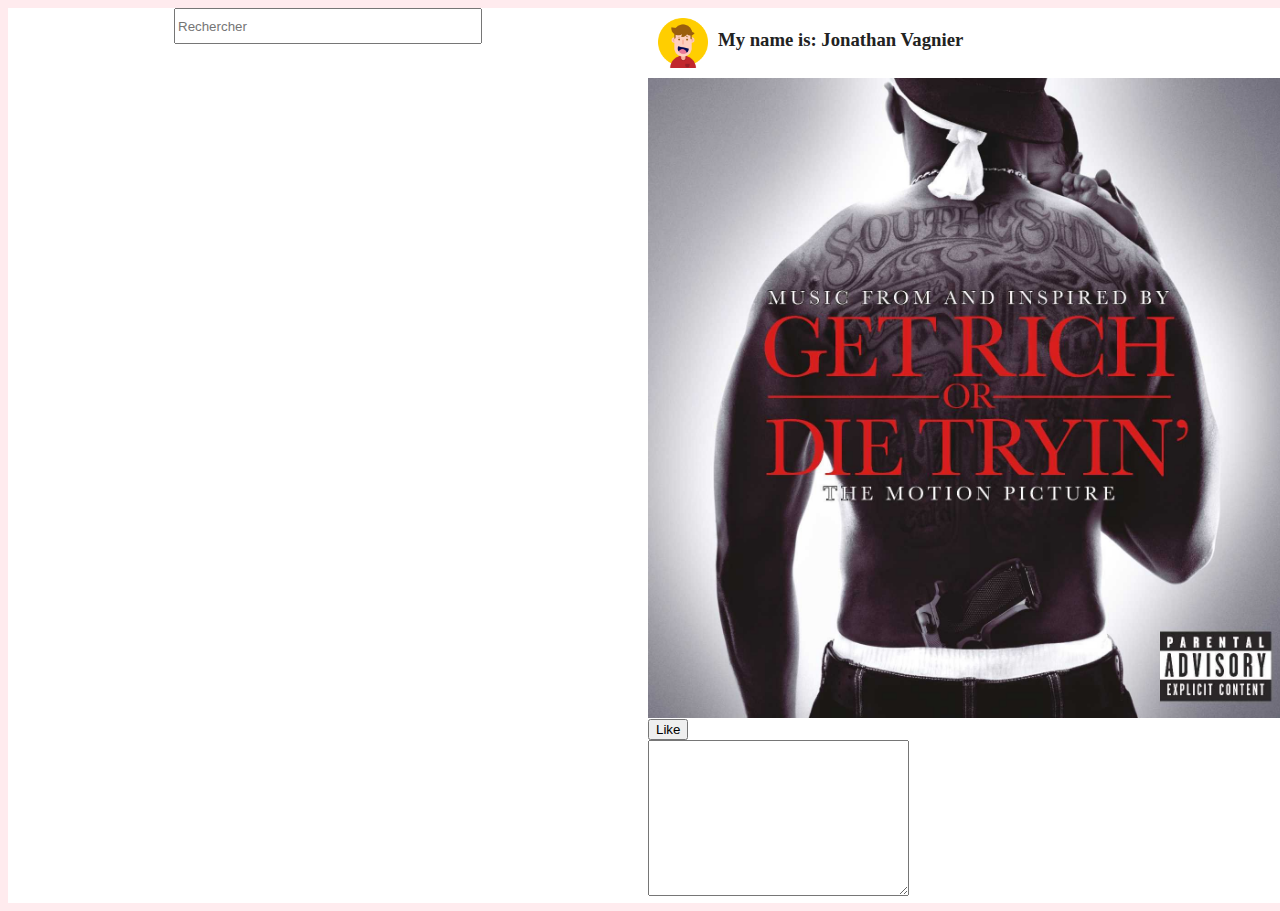
==== demo-site/index.html @ 0511d315 "HTML OK / CSS KO" ====
<!doctype html>
<html lang="en">

<head>
  <meta charset="utf-8">
  <title>Demo HTML / CSS</title>
  <meta name="description" content="Page de démonstration">
  <meta name="viewport" content="width=device-width, initial-scale=1">

  <meta property="og:title" content="">
  <meta property="og:type" content="">
  <meta property="og:url" content="">
  <meta property="og:image" content="">

  <link rel="stylesheet" href="css/main.css">

</head>

<body class="body flex">

  <!-- Add your site or application content here -->
  <header class="header flex">
    <div class="header-actions flex">
      <div class="search-bar flex">
        <input type="text" placeholder="Rechercher" class="flex" />
      </div>
    </div>
  </header>
  <section class="section">
    <div class="card">
      <div class="card-header flex">
        <div class="avatar">
          <img src="img/my-avatar.png">
        </div>
        <div class="card-title flex">
          <h3>My name is: Jonathan Vagnier</h3>
        </div>
      </div>
      <div class="card-content">
        <img src="img/50cent.jpg">
      </div>
      <div class="card-footer">
        <div class="card-footer-actions">
          <button class="like">Like</button>
        </div>
        <div class="card-footer-comment">
          <textarea class="comment" name="comment" id="" cols="30" rows="10"></textarea>
        </div>
      </div>
    </div>
  </section>

</body>

</html>
---- demo-site/css/main.css ----
/*! HTML5 Boilerplate v8.0.0 | MIT License | https://html5boilerplate.com/ */

/* main.css 2.1.0 | MIT License | https://github.com/h5bp/main.css#readme */
/*
 * What follows is the result of much research on cross-browser styling.
 * Credit left inline and big thanks to Nicolas Gallagher, Jonathan Neal,
 * Kroc Camen, and the H5BP dev community and team.
 */

/* ==========================================================================
   Base styles: opinionated defaults
   ========================================================================== */

html {
  color: #222;
  font-size: 1em;
  line-height: 1.4;
}

/*
 * Remove text-shadow in selection highlight:
 * https://twitter.com/miketaylr/status/12228805301
 *
 * Vendor-prefixed and regular ::selection selectors cannot be combined:
 * https://stackoverflow.com/a/16982510/7133471
 *
 * Customize the background color to match your design.
 */

::-moz-selection {
  background: #b3d4fc;
  text-shadow: none;
}

::selection {
  background: #b3d4fc;
  text-shadow: none;
}

/*
 * A better looking default horizontal rule
 */

hr {
  display: block;
  height: 1px;
  border: 0;
  border-top: 1px solid #ccc;
  margin: 1em 0;
  padding: 0;
}

/*
 * Remove the gap between audio, canvas, iframes,
 * images, videos and the bottom of their containers:
 * https://github.com/h5bp/html5-boilerplate/issues/440
 */

audio,
canvas,
iframe,
img,
svg,
video {
  vertical-align: middle;
}

/*
 * Remove default fieldset styles.
 */

fieldset {
  border: 0;
  margin: 0;
  padding: 0;
}

/*
 * Allow only vertical resizing of textareas.
 */

textarea {
  resize: vertical;
}

/* ==========================================================================
   Author's custom styles
   ========================================================================== */

/* ==========================================================================
   Helper classes
   ========================================================================== */

/*
 * Hide visually and from screen readers
 */

.hidden,
[hidden] {
  display: none !important;
}

/*
 * Hide only visually, but have it available for screen readers:
 * https://snook.ca/archives/html_and_css/hiding-content-for-accessibility
 *
 * 1. For long content, line feeds are not interpreted as spaces and small width
 *    causes content to wrap 1 word per line:
 *    https://medium.com/@jessebeach/beware-smushed-off-screen-accessible-text-5952a4c2cbfe
 */

.sr-only {
  border: 0;
  clip: rect(0, 0, 0, 0);
  height: 1px;
  margin: -1px;
  overflow: hidden;
  padding: 0;
  position: absolute;
  white-space: nowrap;
  width: 1px;
  /* 1 */
}

/*
 * Extends the .sr-only class to allow the element
 * to be focusable when navigated to via the keyboard:
 * https://www.drupal.org/node/897638
 */

.sr-only.focusable:active,
.sr-only.focusable:focus {
  clip: auto;
  height: auto;
  margin: 0;
  overflow: visible;
  position: static;
  white-space: inherit;
  width: auto;
}

/*
 * Hide visually and from screen readers, but maintain layout
 */

.invisible {
  visibility: hidden;
}

/*
 * Clearfix: contain floats
 *
 * For modern browsers
 * 1. The space content is one way to avoid an Opera bug when the
 *    `contenteditable` attribute is included anywhere else in the document.
 *    Otherwise it causes space to appear at the top and bottom of elements
 *    that receive the `clearfix` class.
 * 2. The use of `table` rather than `block` is only necessary if using
 *    `:before` to contain the top-margins of child elements.
 */

.clearfix::before,
.clearfix::after {
  content: " ";
  display: table;
}

.clearfix::after {
  clear: both;
}

/* ==========================================================================
   EXAMPLE Media Queries for Responsive Design.
   These examples override the primary ('mobile first') styles.
   Modify as content requires.
   ========================================================================== */

@media only screen and (min-width: 35em) {
  /* Style adjustments for viewports that meet the condition */
}

@media print,
  (-webkit-min-device-pixel-ratio: 1.25),
  (min-resolution: 1.25dppx),
  (min-resolution: 120dpi) {
  /* Style adjustments for high resolution devices */
}

/* ==========================================================================
   Print styles.
   Inlined to avoid the additional HTTP request:
   https://www.phpied.com/delay-loading-your-print-css/
   ========================================================================== */

@media print {
  *,
  *::before,
  *::after {
    background: #fff !important;
    color: #000 !important;
    /* Black prints faster */
    box-shadow: none !important;
    text-shadow: none !important;
  }

  a,
  a:visited {
    text-decoration: underline;
  }

  a[href]::after {
    content: " (" attr(href) ")";
  }

  abbr[title]::after {
    content: " (" attr(title) ")";
  }

  /*
   * Don't show links that are fragment identifiers,
   * or use the `javascript:` pseudo protocol
   */
  a[href^="#"]::after,
  a[href^="javascript:"]::after {
    content: "";
  }

  pre {
    white-space: pre-wrap !important;
  }

  pre,
  blockquote {
    border: 1px solid #999;
    page-break-inside: avoid;
  }

  /*
   * Printing Tables:
   * https://web.archive.org/web/20180815150934/http://css-discuss.incutio.com/wiki/Printing_Tables
   */
  thead {
    display: table-header-group;
  }

  tr,
  img {
    page-break-inside: avoid;
  }

  p,
  h2,
  h3 {
    orphans: 3;
    widows: 3;
  }

  h2,
  h3 {
    page-break-after: avoid;
  }
}

.flex {
  display: flex;
  flex-wrap: wrap;
}

.body {
  background-color: #FFEBEE;
  justify-content: center;
  width: 100%;
}

.header {
  background-color: #FFF;
  justify-content: center;
  width: 640px;
}

.section {
  background-color: #FFF;
  justify-content: center;
  width: 640px;
}

.header-actions {
}

.header-actions input {
  width: 300px;
  height: 30px;
}

.card-title {
}

.card-title h1,
.card-title h2,
.card-title h3,
.card-title h4,
.card-title h5,
.card-title h6 {
  justify-content: center;
  text-align: center;
  flex-wrap: nowrap;
}

.card-content img {
  max-height: 640px;
  max-width: 640px;
}

.avatar img {
  height: 50px;
  width: 50px;
  margin: 10px;
}
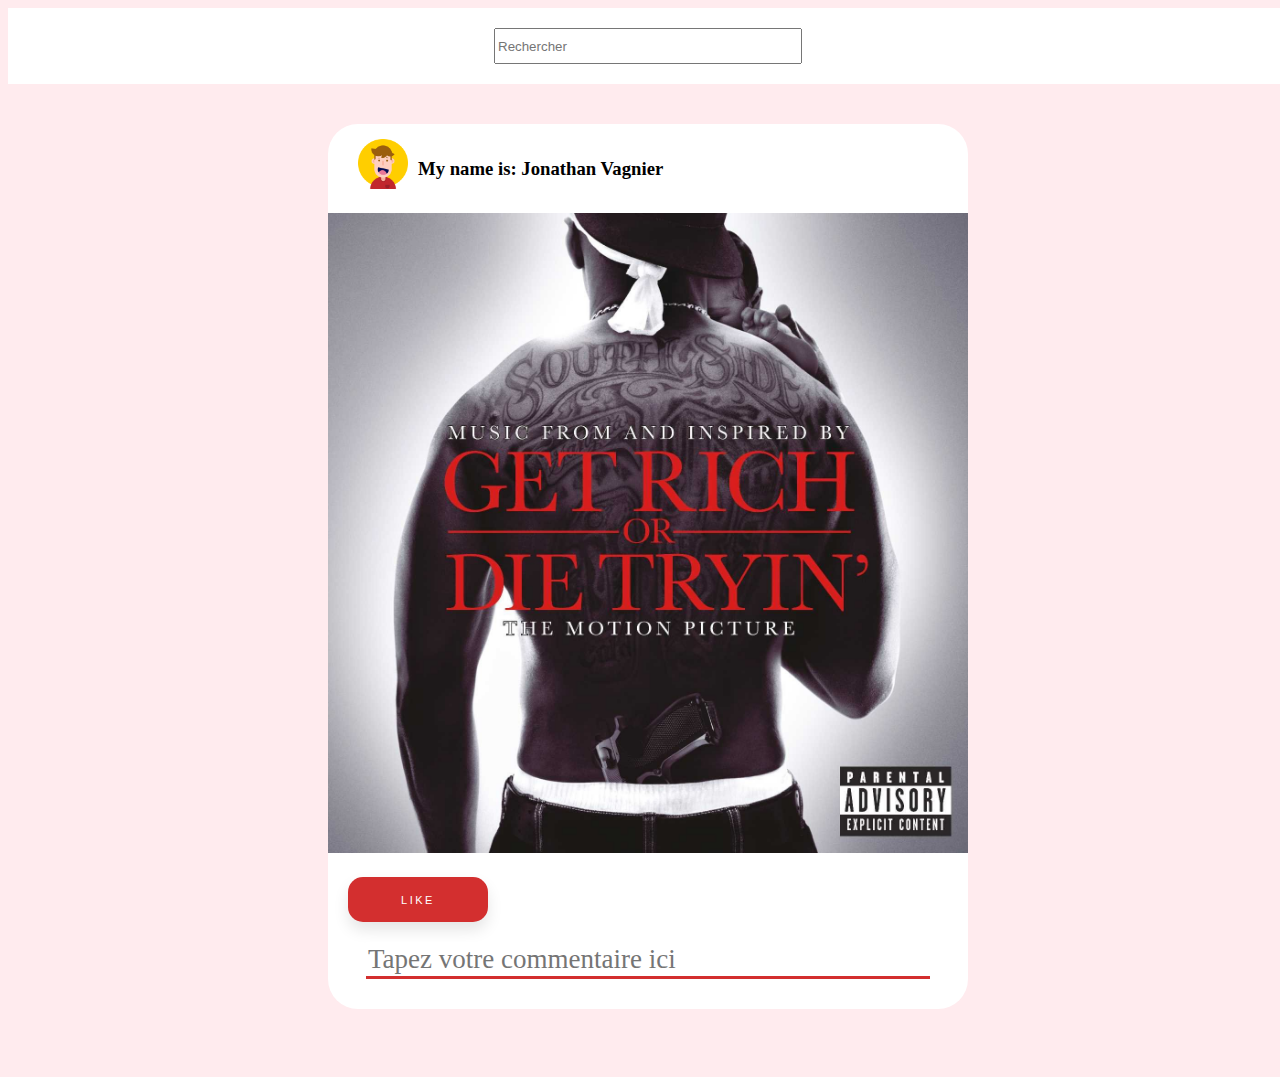
==== commit 2a71e0f9: "CSS 80% terminé" ====
--- a/demo-site/index.html
+++ b/demo-site/index.html
@@ -41,10 +41,10 @@
       </div>
       <div class="card-footer">
         <div class="card-footer-actions">
-          <button class="like">Like</button>
+          <button type="button" class="like">Like</button>
         </div>
-        <div class="card-footer-comment">
-          <textarea class="comment" name="comment" id="" cols="30" rows="10"></textarea>
+        <div class="card-footer-comment flex">
+          <textarea class="comment" name="comment" id="" cols="30" rows="10" placeholder="Tapez votre commentaire ici"></textarea>
         </div>
       </div>
     </div>
--- a/demo-site/css/main.css
+++ b/demo-site/css/main.css
@@ -1,264 +1,5 @@
-/*! HTML5 Boilerplate v8.0.0 | MIT License | https://html5boilerplate.com/ */
-
-/* main.css 2.1.0 | MIT License | https://github.com/h5bp/main.css#readme */
-/*
- * What follows is the result of much research on cross-browser styling.
- * Credit left inline and big thanks to Nicolas Gallagher, Jonathan Neal,
- * Kroc Camen, and the H5BP dev community and team.
- */
-
-/* ==========================================================================
-   Base styles: opinionated defaults
-   ========================================================================== */
-
-html {
-  color: #222;
-  font-size: 1em;
-  line-height: 1.4;
-}
-
-/*
- * Remove text-shadow in selection highlight:
- * https://twitter.com/miketaylr/status/12228805301
- *
- * Vendor-prefixed and regular ::selection selectors cannot be combined:
- * https://stackoverflow.com/a/16982510/7133471
- *
- * Customize the background color to match your design.
- */
-
-::-moz-selection {
-  background: #b3d4fc;
-  text-shadow: none;
-}
-
-::selection {
-  background: #b3d4fc;
-  text-shadow: none;
-}
-
-/*
- * A better looking default horizontal rule
- */
-
-hr {
-  display: block;
-  height: 1px;
-  border: 0;
-  border-top: 1px solid #ccc;
-  margin: 1em 0;
-  padding: 0;
-}
-
-/*
- * Remove the gap between audio, canvas, iframes,
- * images, videos and the bottom of their containers:
- * https://github.com/h5bp/html5-boilerplate/issues/440
- */
-
-audio,
-canvas,
-iframe,
-img,
-svg,
-video {
-  vertical-align: middle;
-}
-
-/*
- * Remove default fieldset styles.
- */
-
-fieldset {
-  border: 0;
-  margin: 0;
-  padding: 0;
-}
-
-/*
- * Allow only vertical resizing of textareas.
- */
-
-textarea {
-  resize: vertical;
-}
-
-/* ==========================================================================
-   Author's custom styles
-   ========================================================================== */
-
-/* ==========================================================================
-   Helper classes
-   ========================================================================== */
-
-/*
- * Hide visually and from screen readers
- */
-
-.hidden,
-[hidden] {
-  display: none !important;
-}
-
-/*
- * Hide only visually, but have it available for screen readers:
- * https://snook.ca/archives/html_and_css/hiding-content-for-accessibility
- *
- * 1. For long content, line feeds are not interpreted as spaces and small width
- *    causes content to wrap 1 word per line:
- *    https://medium.com/@jessebeach/beware-smushed-off-screen-accessible-text-5952a4c2cbfe
- */
-
-.sr-only {
-  border: 0;
-  clip: rect(0, 0, 0, 0);
-  height: 1px;
-  margin: -1px;
-  overflow: hidden;
-  padding: 0;
-  position: absolute;
-  white-space: nowrap;
-  width: 1px;
-  /* 1 */
-}
-
-/*
- * Extends the .sr-only class to allow the element
- * to be focusable when navigated to via the keyboard:
- * https://www.drupal.org/node/897638
- */
-
-.sr-only.focusable:active,
-.sr-only.focusable:focus {
-  clip: auto;
-  height: auto;
-  margin: 0;
-  overflow: visible;
-  position: static;
-  white-space: inherit;
-  width: auto;
-}
-
-/*
- * Hide visually and from screen readers, but maintain layout
- */
-
-.invisible {
-  visibility: hidden;
-}
-
-/*
- * Clearfix: contain floats
- *
- * For modern browsers
- * 1. The space content is one way to avoid an Opera bug when the
- *    `contenteditable` attribute is included anywhere else in the document.
- *    Otherwise it causes space to appear at the top and bottom of elements
- *    that receive the `clearfix` class.
- * 2. The use of `table` rather than `block` is only necessary if using
- *    `:before` to contain the top-margins of child elements.
- */
-
-.clearfix::before,
-.clearfix::after {
-  content: " ";
-  display: table;
-}
-
-.clearfix::after {
-  clear: both;
-}
-
-/* ==========================================================================
-   EXAMPLE Media Queries for Responsive Design.
-   These examples override the primary ('mobile first') styles.
-   Modify as content requires.
-   ========================================================================== */
-
-@media only screen and (min-width: 35em) {
-  /* Style adjustments for viewports that meet the condition */
-}
-
-@media print,
-  (-webkit-min-device-pixel-ratio: 1.25),
-  (min-resolution: 1.25dppx),
-  (min-resolution: 120dpi) {
-  /* Style adjustments for high resolution devices */
-}
-
-/* ==========================================================================
-   Print styles.
-   Inlined to avoid the additional HTTP request:
-   https://www.phpied.com/delay-loading-your-print-css/
-   ========================================================================== */
-
-@media print {
-  *,
-  *::before,
-  *::after {
-    background: #fff !important;
-    color: #000 !important;
-    /* Black prints faster */
-    box-shadow: none !important;
-    text-shadow: none !important;
-  }
-
-  a,
-  a:visited {
-    text-decoration: underline;
-  }
-
-  a[href]::after {
-    content: " (" attr(href) ")";
-  }
-
-  abbr[title]::after {
-    content: " (" attr(title) ")";
-  }
-
-  /*
-   * Don't show links that are fragment identifiers,
-   * or use the `javascript:` pseudo protocol
-   */
-  a[href^="#"]::after,
-  a[href^="javascript:"]::after {
-    content: "";
-  }
-
-  pre {
-    white-space: pre-wrap !important;
-  }
-
-  pre,
-  blockquote {
-    border: 1px solid #999;
-    page-break-inside: avoid;
-  }
-
-  /*
-   * Printing Tables:
-   * https://web.archive.org/web/20180815150934/http://css-discuss.incutio.com/wiki/Printing_Tables
-   */
-  thead {
-    display: table-header-group;
-  }
-
-  tr,
-  img {
-    page-break-inside: avoid;
-  }
-
-  p,
-  h2,
-  h3 {
-    orphans: 3;
-    widows: 3;
-  }
-
-  h2,
-  h3 {
-    page-break-after: avoid;
-  }
+input:focus,textarea:focus{
+  outline: none;
 }
 
 .flex {
@@ -270,16 +11,20 @@
   background-color: #FFEBEE;
   justify-content: center;
   width: 100%;
+  padding-bottom: 60px;
 }
 
 .header {
   background-color: #FFF;
   justify-content: center;
-  width: 640px;
+  margin-bottom: 40px;
+  padding: 20px;
+  width: 100%;
 }
 
 .section {
   background-color: #FFF;
+  border-radius: 30px;
   justify-content: center;
   width: 640px;
 }
@@ -292,7 +37,8 @@
   height: 30px;
 }
 
-.card-title {
+.card-header {
+  padding: 15px 30px;
 }
 
 .card-title h1,
@@ -303,7 +49,6 @@
 .card-title h6 {
   justify-content: center;
   text-align: center;
-  flex-wrap: nowrap;
 }
 
 .card-content img {
@@ -314,5 +59,48 @@
 .avatar img {
   height: 50px;
   width: 50px;
-  margin: 10px;
+  margin-right: 10px;
+}
+
+.card-footer {
+  justify-content: center;
+  padding-bottom: 30px;
+}
+
+button.like {
+  width: 140px;
+  height: 45px;
+  line-height: 45px;
+  font-size: 11px;
+  text-transform: uppercase;
+  letter-spacing: 2.5px;
+  font-weight: 500;
+  color: #fff;
+  text-align: center;
+  vertical-align: auto;
+  background-color: #D32F2F;
+  border: none;
+  border-radius: 15px;
+  box-shadow: 0px 8px 15px rgba(0, 0, 0, 0.1);
+  transition: all 0.3s ease 0s;
+  cursor: pointer;
+  outline: none;
+  margin: 20px;
+}
+
+.card-footer-comment {
+  justify-content: center;
+}
+
+textarea.comment {
+  border-top: none;
+  border-left: none;
+  border-right: none;
+  border-bottom: 3px solid #D32F2F;
+  color: #D32F2F;
+  font-family: Cambria, Cochin, Georgia, Times, 'Times New Roman', serif;
+  font-size: 27px;
+  height: 30px;
+  resize: none;
+  width: 560px;
 }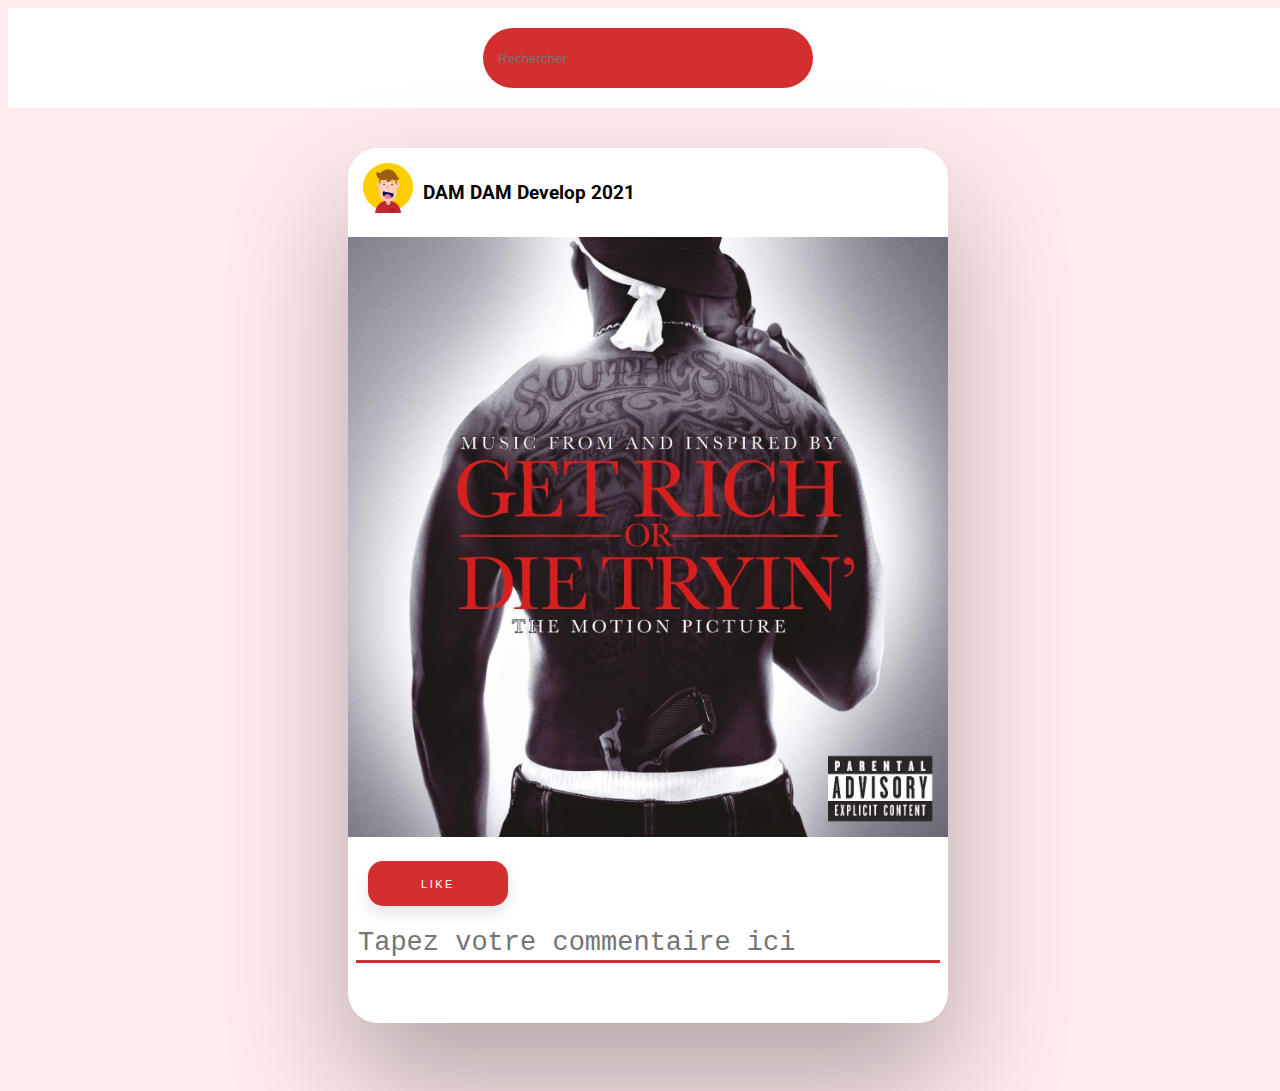
==== commit 8c023c34: "Fin de l'exercice" ====
--- a/demo-site/index.html
+++ b/demo-site/index.html
@@ -33,7 +33,7 @@
           <img src="img/my-avatar.png">
         </div>
         <div class="card-title flex">
-          <h3>My name is: Jonathan Vagnier</h3>
+          <h3>DAM DAM Develop 2021</h3>
         </div>
       </div>
       <div class="card-content">
--- a/demo-site/css/main.css
+++ b/demo-site/css/main.css
@@ -1,3 +1,5 @@
+@import url('https://fonts.googleapis.com/css2?family=Roboto:wght@500&display=swap');
+
 input:focus,textarea:focus{
   outline: none;
 }
@@ -12,6 +14,7 @@
   justify-content: center;
   width: 100%;
   padding-bottom: 60px;
+  font-family: 'Roboto', sans-serif;
 }
 
 .header {
@@ -23,10 +26,7 @@
 }
 
 .section {
-  background-color: #FFF;
-  border-radius: 30px;
-  justify-content: center;
-  width: 640px;
+  width: 600px;
 }
 
 .header-actions {
@@ -37,8 +37,23 @@
   height: 30px;
 }
 
+.search-bar input {
+  border: none;
+  background-color: #D32F2F;
+  padding: 15px;
+  border-radius: 30px;
+  color: white;
+}
+
+.card {
+  background-color: #FFF;
+  border-radius: 30px;
+  justify-content: center;
+  box-shadow: 0px 60px 120px rgba(0, 0, 0, 0.3);
+}
+
 .card-header {
-  padding: 15px 30px;
+  padding: 15px;
 }
 
 .card-title h1,
@@ -52,8 +67,8 @@
 }
 
 .card-content img {
-  max-height: 640px;
-  max-width: 640px;
+  max-height: 600px;
+  max-width: 600px;
 }
 
 .avatar img {
@@ -64,12 +79,13 @@
 
 .card-footer {
   justify-content: center;
-  padding-bottom: 30px;
+  padding-bottom: 60px;
 }
 
 button.like {
   width: 140px;
   height: 45px;
+  background-color: #D32F2F;
   line-height: 45px;
   font-size: 11px;
   text-transform: uppercase;
@@ -78,14 +94,20 @@
   color: #fff;
   text-align: center;
   vertical-align: auto;
-  background-color: #D32F2F;
   border: none;
   border-radius: 15px;
   box-shadow: 0px 8px 15px rgba(0, 0, 0, 0.1);
-  transition: all 0.3s ease 0s;
+  transition: all 0.1s ease 0s;
   cursor: pointer;
   outline: none;
   margin: 20px;
+}
+
+button.like:hover {
+  background-color: #D32F2F;
+  box-shadow: 0px 15px 20px #B71C1C;
+  color: #fff;
+  transform: translateY(-4px);
 }
 
 .card-footer-comment {
@@ -98,9 +120,8 @@
   border-right: none;
   border-bottom: 3px solid #D32F2F;
   color: #D32F2F;
-  font-family: Cambria, Cochin, Georgia, Times, 'Times New Roman', serif;
   font-size: 27px;
   height: 30px;
   resize: none;
-  width: 560px;
+  width: 580px;
 }